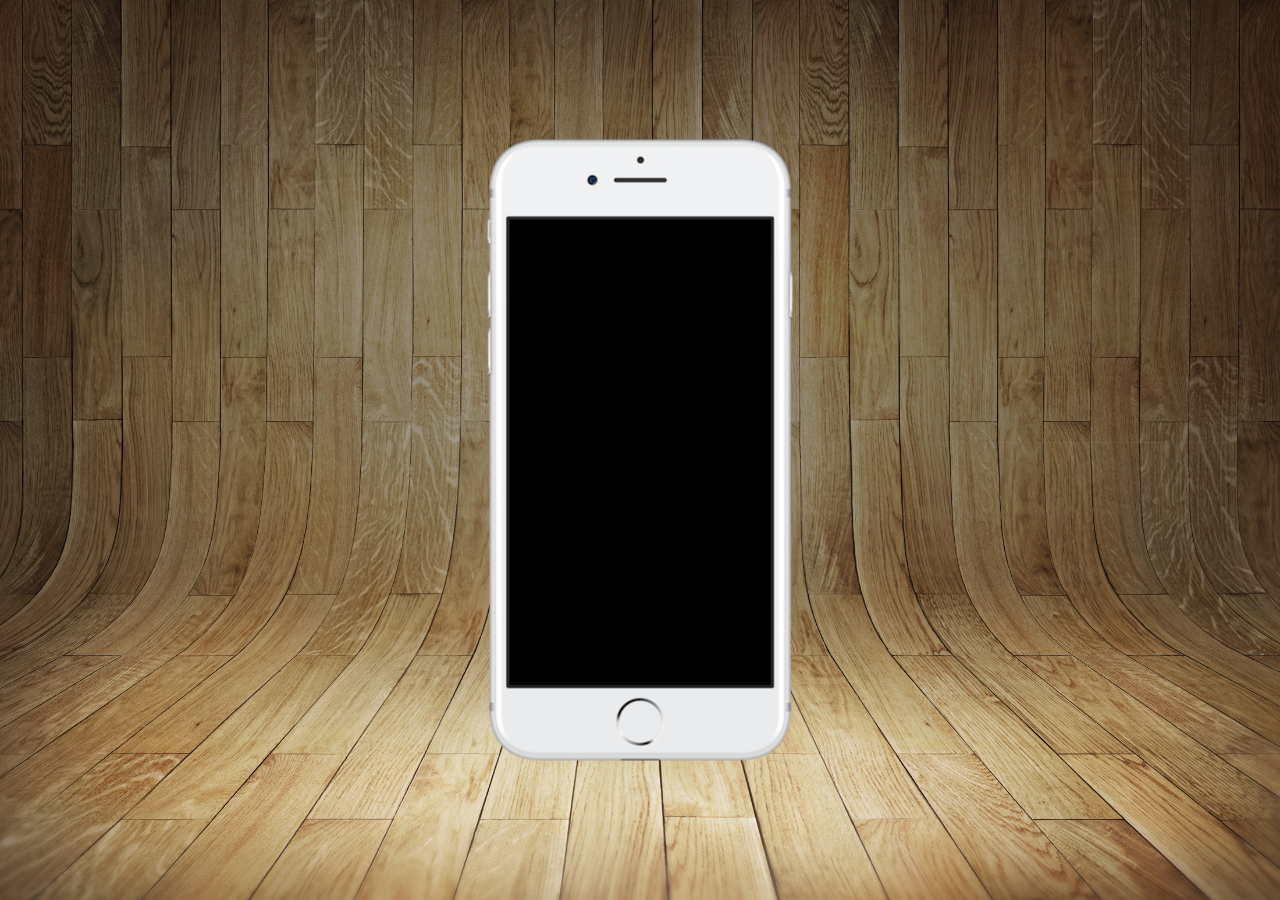
==== index.html @ d4f579de "centralizando celular no meio" ====
<!DOCTYPE html>
<html lang="pt-br">
<head>
    <meta charset="UTF-8">
    <meta name="viewport" content="width=device-width, initial-scale=1.0">
    <link rel="stylesheet" href="favicon.ico">
    <link rel="stylesheet" href="estilos/estilos.css">
    <title>Redes Sociais</title>
</head>
<body>
    <main>
        <section id="telefone" name="tela"></section>
        <section id="redes-sociais"></section>
    </main>
</body>
</html>
---- estilos/estilos.css ----
@charset "UTF-8";

*{
    margin: 0px;
    padding: 0px;
    font-family: Arial, Helvetica, sans-serif;
}

html, body{
    height: 100vh;
    width: 100vw;
    background-color: black;
}

main{
    height: 100vh;
    position: relative;
    background: url(../imagens/fundo-madeira.jpg) no-repeat top center;
    background-size: cover;
    background-attachment: fixed;
}

section#telefone{
    position: absolute;
    top: 50%;
    left: 50%;
    transform: translate(-50%, -50% );
    width: 311px;
    height: 627px;
    background: url(../imagens/frame-iphone.png) no-repeat fixed;
}
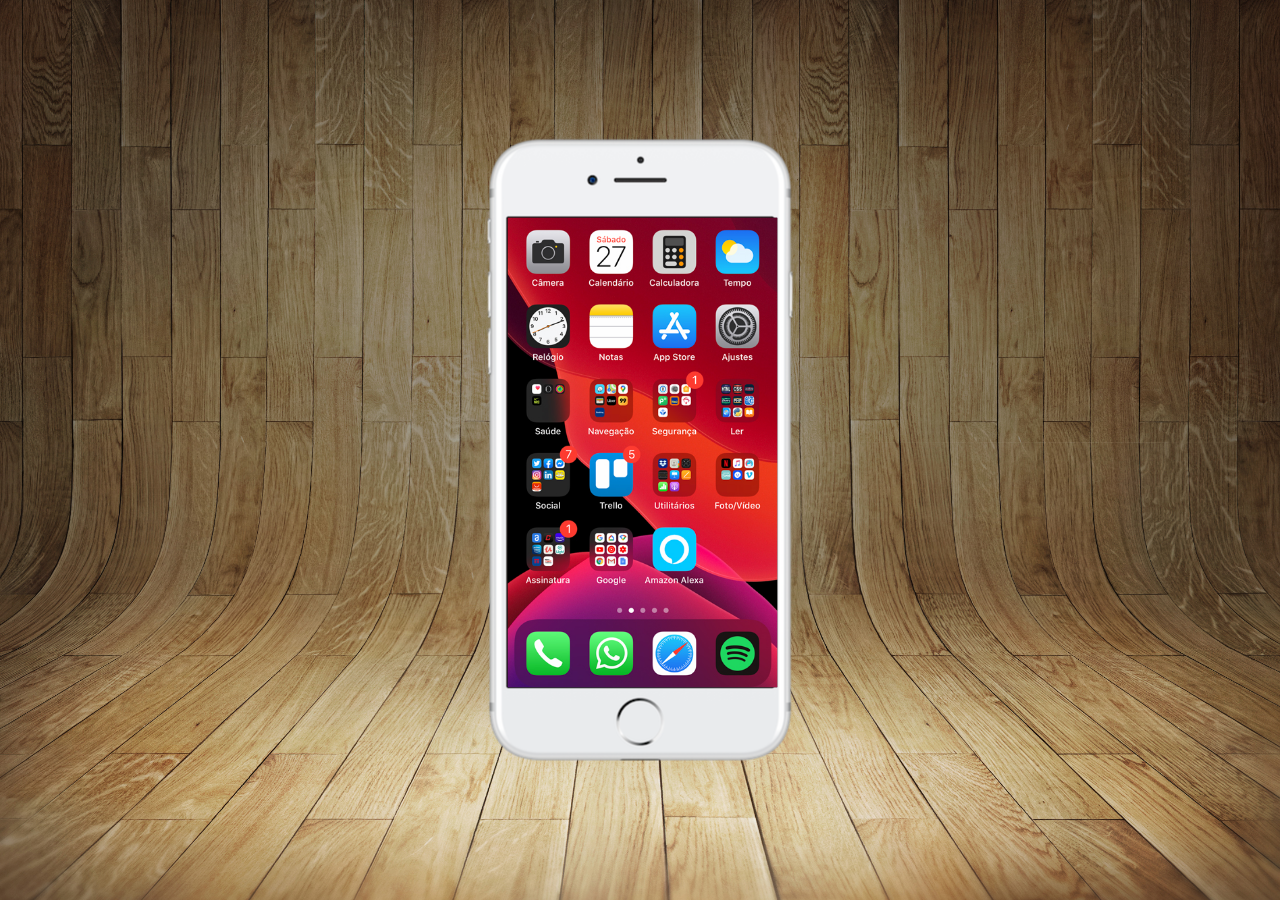
==== commit 9c730b46: "atualizei" ====
--- a/index.html
+++ b/index.html
@@ -9,8 +9,13 @@
 </head>
 <body>
     <main>
-        <section id="telefone" name="tela"></section>
-        <section id="redes-sociais"></section>
+        <section id="telefone">
+            <iframe src="home.html" frameborder="0" id="tela" name="tela"></iframe>
+        </section>
+
+        <section id="redes-sociais">
+            
+        </section>
     </main>
 </body>
 </html>
--- a/estilos/estilos.css
+++ b/estilos/estilos.css
@@ -28,4 +28,12 @@
     width: 311px;
     height: 627px;
     background: url(../imagens/frame-iphone.png) no-repeat fixed;
+}
+
+iframe#tela{
+    position: relative;
+    top: 81px;
+    left: 23px;
+    width: 270px;
+    height: 470px;
 }
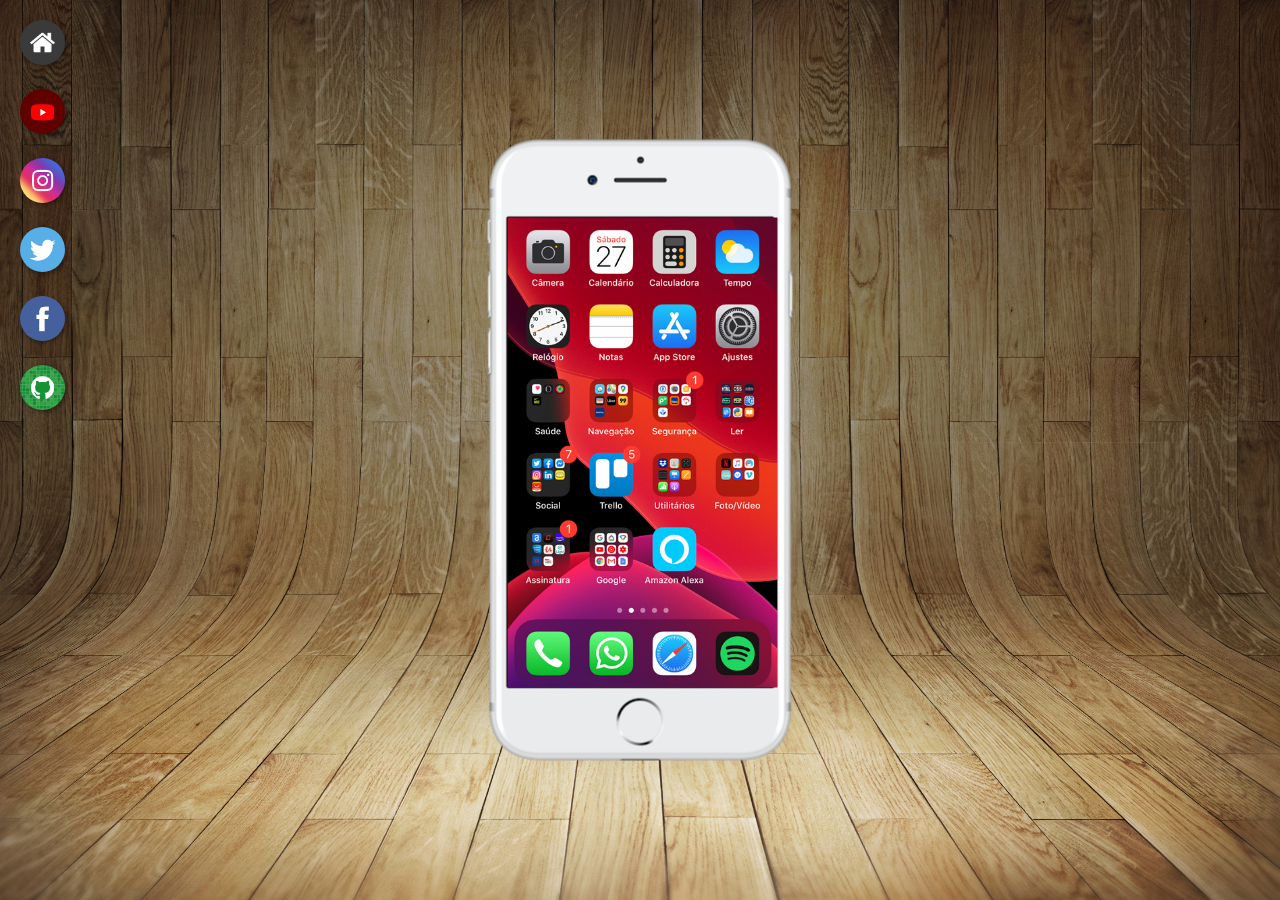
==== commit 4c943fef: "botões na lateral" ====
--- a/index.html
+++ b/index.html
@@ -14,7 +14,24 @@
         </section>
 
         <section id="redes-sociais">
-            
+            <a href="" target="tela">
+                <img src="imagens/logo-home.jpg" alt="Home">
+            </a><br>
+            <a href="" target="tela">
+                <img src="imagens/logo-youtube.jpg" alt="YouTube"><br>
+            </a>
+            <a href="" target="tela">
+                <img src="imagens/logo-instagram.jpg" alt="Instagram"><br>
+            </a>
+            <a href="" target="tela">
+                <img src="imagens/logo-twitter.jpg" alt="Twitter"><br>
+            </a>
+            <a href="" target="tela">
+                <img src="imagens/logo-facebook.jpg" alt="Facebook"><br>
+            </a>
+            <a href="" target="tela">
+                <img src="imagens/logo-github.jpg" alt="GitHub">
+            </a>
         </section>
     </main>
 </body>
--- a/estilos/estilos.css
+++ b/estilos/estilos.css
@@ -36,4 +36,23 @@
     left: 23px;
     width: 270px;
     height: 470px;
+}
+
+section#redes-sociais{
+    padding: 10px;
+}
+
+section#redes-sociais > a >img{
+    width: 45px;
+    margin: 10px;
+    border-radius: 50%;
+    box-shadow: 2px 2px 5px rgba(0, 0, 0, 0.400);
+    box-sizing: border-box;
+}
+
+section#redes-sociais img:hover{
+    border: 2px solid rgba(255, 255, 255, 0.636);
+    transform:  translate(-3px, -3px);
+    box-shadow: 5px 5px 10px rgba(0, 0, 0, 0.500);
+    transition: transform 0.5s border 1s;
 }
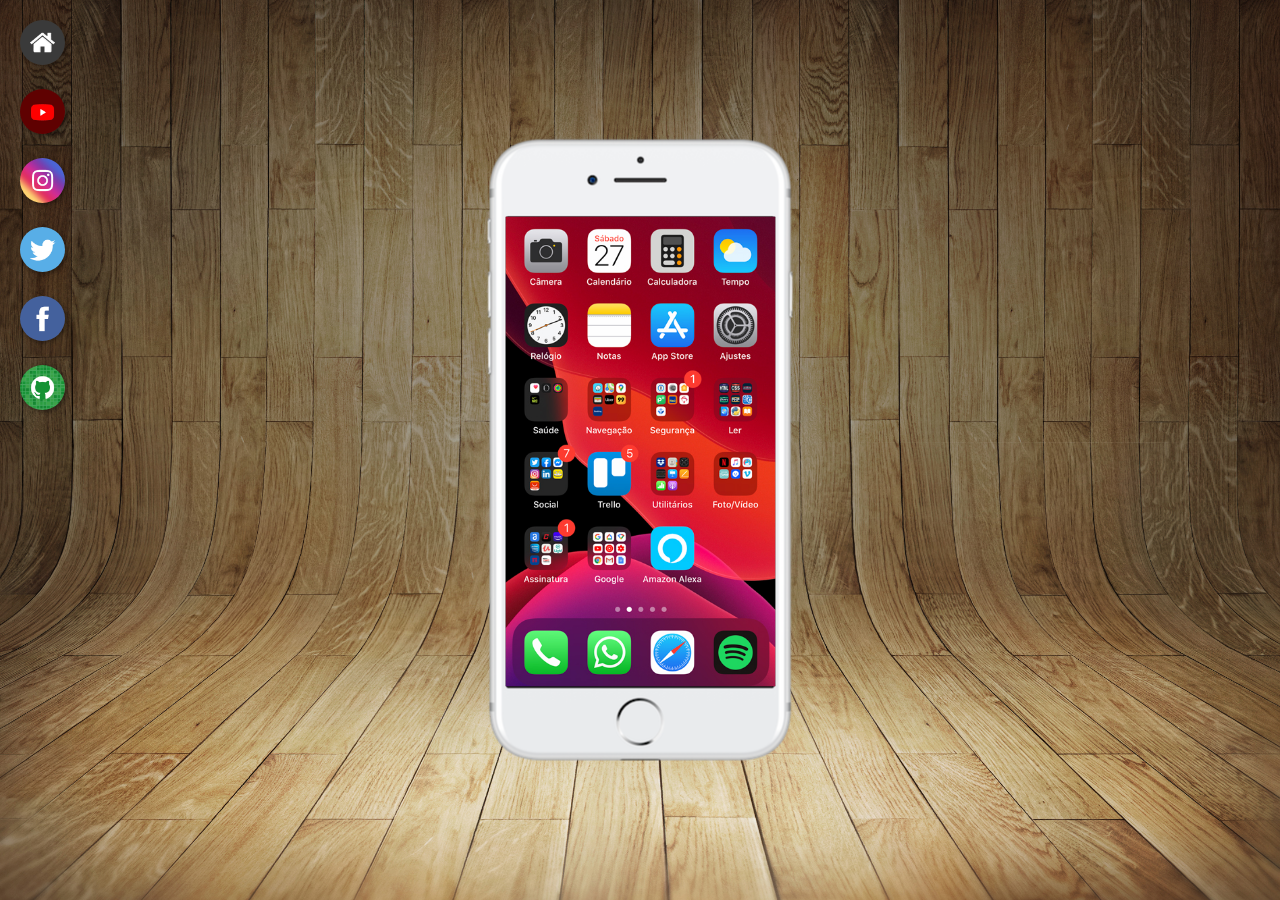
==== commit 92bac111: "ajustando as telas" ====
--- a/index.html
+++ b/index.html
@@ -14,10 +14,10 @@
         </section>
 
         <section id="redes-sociais">
-            <a href="" target="tela">
+            <a href="home.html" target="tela" id="home">
                 <img src="imagens/logo-home.jpg" alt="Home">
             </a><br>
-            <a href="" target="tela">
+            <a href="youtube.html" target="tela">
                 <img src="imagens/logo-youtube.jpg" alt="YouTube"><br>
             </a>
             <a href="" target="tela">
@@ -29,7 +29,7 @@
             <a href="" target="tela">
                 <img src="imagens/logo-facebook.jpg" alt="Facebook"><br>
             </a>
-            <a href="" target="tela">
+            <a href="https://github.com/danalvesdev" target="tela">
                 <img src="imagens/logo-github.jpg" alt="GitHub">
             </a>
         </section>
--- a/estilos/estilos.css
+++ b/estilos/estilos.css
@@ -32,8 +32,8 @@
 
 iframe#tela{
     position: relative;
-    top: 81px;
-    left: 23px;
+    top: 80px;
+    left: 21px;
     width: 270px;
     height: 470px;
 }
